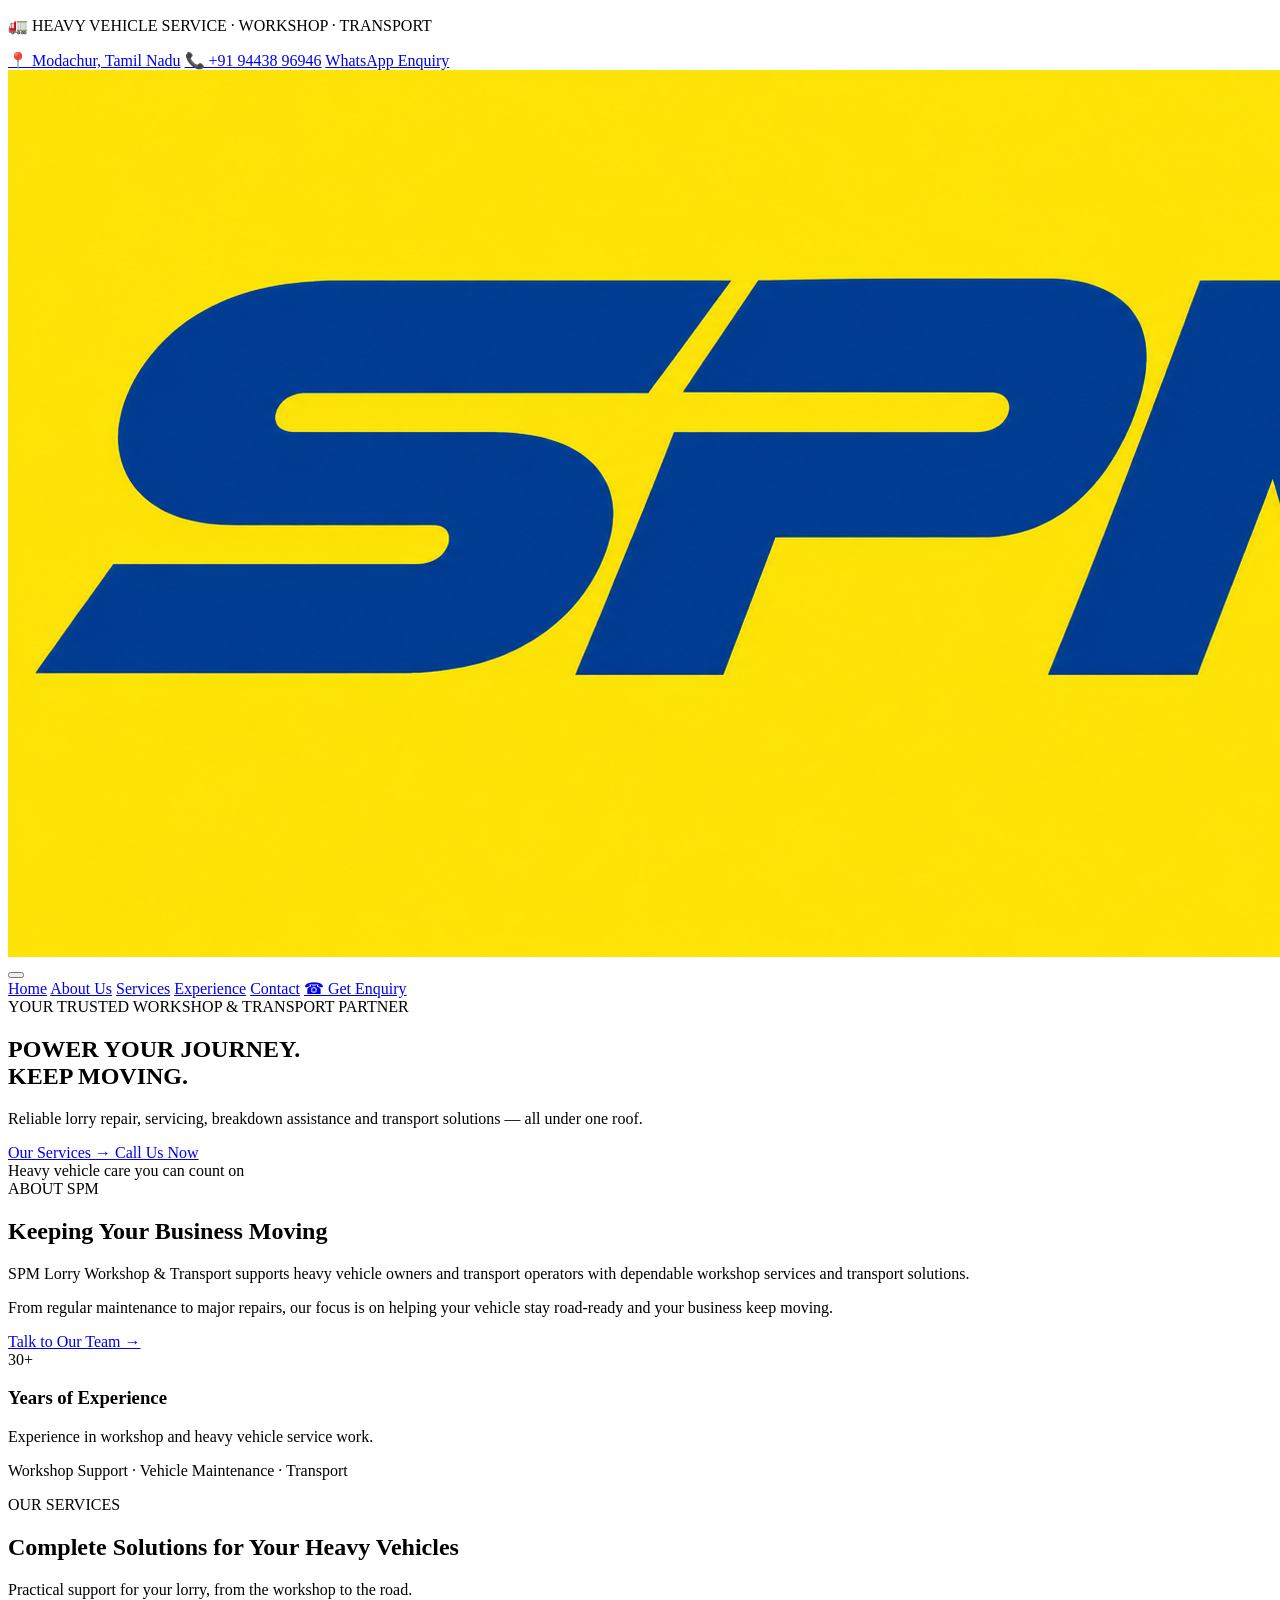
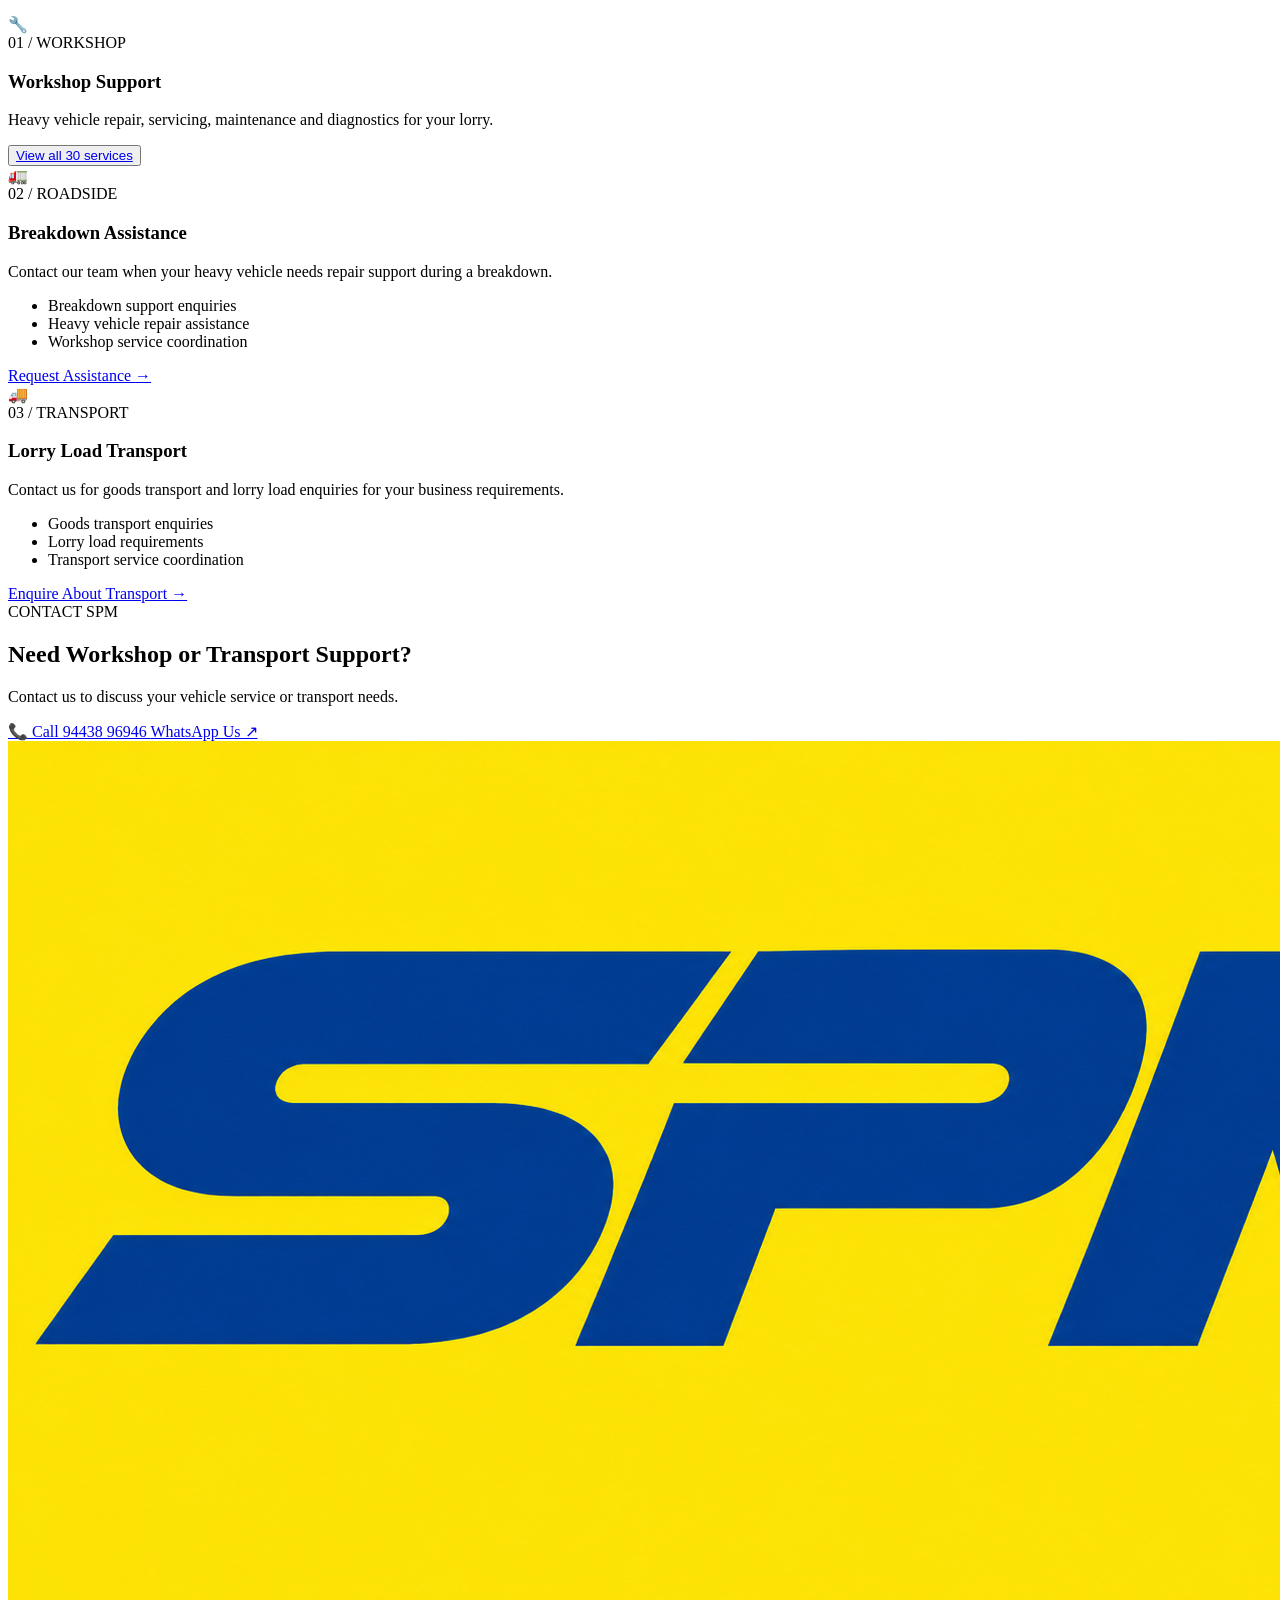
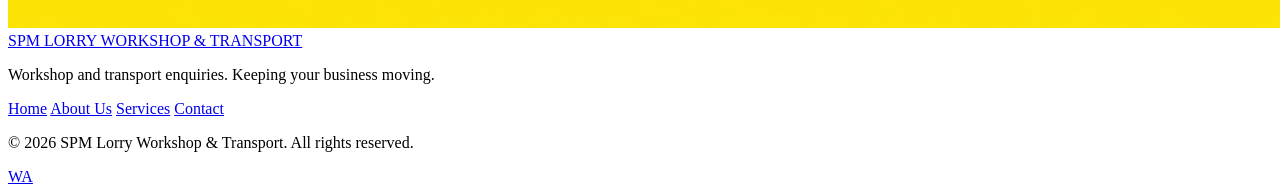
==== index.html @ 754ce280 "Update all HTML heading sections" ====
<!DOCTYPE html>
<html lang="en">
<head>
  <meta charset="UTF-8">
  <meta name="viewport" content="width=device-width, initial-scale=1.0">

  <title>SPM Lorry Workshop & Transport | Modachur</title>

  <meta name="description"
        content="SPM Lorry Workshop & Transport provides heavy vehicle repair, lorry servicing, breakdown assistance and goods transport in Modachur, Tamil Nadu.">

  <meta name="theme-color" content="#082b59">

  <!-- Website tab icon -->
  <link rel="icon" href="favicon.ico" type="image/x-icon">
  <link rel="icon" href="spm-favicon.png" type="image/png">

  <!-- Google Fonts -->
  <link rel="preconnect" href="https://fonts.googleapis.com">
  <link rel="preconnect" href="https://fonts.gstatic.com" crossorigin>
  <link href="https://fonts.googleapis.com/css2?family=DM+Sans:wght@400;500;600;700;800&display=swap"
        rel="stylesheet">

  <!-- CSS -->
  <link rel="stylesheet" href="s.css">
</head>

<body>

  <!-- TOP BAR -->
  <div class="topbar">
    <div class="container topbar-content">
      <p>🚛 HEAVY VEHICLE SERVICE · WORKSHOP · TRANSPORT</p>

      <div class="topbar-contact">
        <a href="https://www.google.com/maps/place/S.P.M+Lorry+Workshop/@11.4162478,77.431766,740m/data=!3m2!1e3!4b1!4m6!3m5!1s0x3ba917005aa856c9:0xae82d59c494c761!8m2!3d11.4162426!4d77.4343409!16s%2Fg%2F11wy0bgy2m?entry=ttu&g_ep=EgoyMDI2MTAyMC4wIKXMDSoASAFQAw%3D%3D" target="_blank" rel="noopener noreferrer">📍 Modachur, Tamil Nadu</a>
        <a href="tel:+919443896946">📞 +91 94438 96946</a>
        <a href="https://wa.me/919443896946" target="_blank"
           rel="noopener noreferrer">WhatsApp Enquiry</a>
      </div>
    </div>
  </div>

  <!-- HEADER -->
  <header class="header">
    <div class="container navbar">

      <a href="#home" class="brand" aria-label="SPM home">
        <img src="logo.png" alt="SPM Lorry Workshop and Transport logo">
      </a>

      <button class="menu-toggle"
              id="menuToggle"
              aria-label="Open navigation menu"
              aria-expanded="false"
              aria-controls="navMenu">
        <span></span>
        <span></span>
        <span></span>
      </button>

      <nav class="nav-menu" id="navMenu">
        <a class="nav-link active" href="#home">Home</a>
        <a class="nav-link" href="#about">About Us</a>
        <a class="nav-link" href="#services">Services</a>
        <a class="nav-link" href="#experience">Experience</a>
        <a class="nav-link" href="#contact">Contact</a>
        <a class="nav-cta"
           href="https://wa.me/919443896946?text=Hello%20SPM%2C%20I%20need%20an%20enquiry."
           target="_blank" rel="noopener noreferrer">
          ☎ Get Enquiry
        </a>
      </nav>

    </div>
  </header>

  <main>

    <!-- HERO -->
    <section class="hero" id="home">
      <div class="hero-overlay"></div>

      <div class="container hero-content">
        <div class="eyebrow">
          <span class="eyebrow-line"></span>
          YOUR TRUSTED WORKSHOP & TRANSPORT PARTNER
        </div>

        <h1>
          POWER YOUR JOURNEY.<br>
          <span>KEEP MOVING.</span>
        </h1>

        <p>
          Reliable lorry repair, servicing, breakdown assistance
          and transport solutions — all under one roof.
        </p>

        <div class="hero-buttons">
          <a href="#services" class="btn btn-yellow">
            Our Services <span>→</span>
          </a>

          <a href="tel:+919443896946" class="btn btn-outline">
            Call Us Now
          </a>
        </div>

        <div class="hero-note">
          <span class="note-dot"></span>
          Heavy vehicle care you can count on
        </div>
      </div>
    </section>

    <!-- ABOUT -->
    <section class="section about-section" id="about">
      <div class="container about-grid">

        <div class="about-content">
          <div class="section-label">
            <span class="eyebrow-line"></span>
            ABOUT SPM
          </div>

          <h2>Keeping Your Business Moving</h2>

          <p>
            SPM Lorry Workshop & Transport supports heavy vehicle
            owners and transport operators with dependable workshop
            services and transport solutions.
          </p>

          <p>
            From regular maintenance to major repairs, our focus is
            on helping your vehicle stay road-ready and your business
            keep moving.
          </p>

          <a href="#contact" class="text-link">
            Talk to Our Team →
          </a>
        </div>

        <div class="about-highlight" id="experience">
          <div class="highlight-number">30<span>+</span></div>
          <h3>Years of Experience</h3>
          <p>
            Experience in workshop and heavy vehicle service work.
          </p>
          <div class="highlight-line"></div>
          <p class="highlight-small">
            Workshop Support · Vehicle Maintenance · Transport
          </p>
        </div>

      </div>
    </section>

    <!-- SERVICES -->
    <section class="section services-section" id="services">
      <div class="container">

        <div class="section-heading">
          <div class="section-label">
            <span class="eyebrow-line"></span>
            OUR SERVICES
          </div>

          <h2>Complete Solutions for Your Heavy Vehicles</h2>

          <p>
            Practical support for your lorry, from the workshop
            to the road.
          </p>
        </div>

        <div class="services-grid">

          <!-- SERVICE 1 -->
          <article class="service-card workshop-card">
            <div class="service-icon">🔧</div>

            <div class="service-body">
              <span class="service-number">01 / WORKSHOP</span>
              <h3>Workshop Support</h3>

              <p>
                Heavy vehicle repair, servicing, maintenance
                and diagnostics for your lorry.
              </p>
              <button class="service-btn workshop-trigger">
                <a href="service.html">View all 30 services</a>
              </button>
            </div>
          </article>

          <!-- SERVICE 2 -->
          <article class="service-card breakdown-card">
            <div class="service-icon yellow-icon">🚛</div>

            <div class="service-body">
              <span class="service-number">02 / ROADSIDE</span>
              <h3>Breakdown Assistance</h3>

              <p>
                Contact our team when your heavy vehicle needs
                repair support during a breakdown.
              </p>

              <ul class="simple-list">
                <li>Breakdown support enquiries</li>
                <li>Heavy vehicle repair assistance</li>
                <li>Workshop service coordination</li>
              </ul>

              <a class="service-btn"
                 href="https://wa.me/919443896946?text=Hello%20SPM%2C%20I%20need%20breakdown%20assistance."
                 target="_blank" rel="noopener noreferrer">
                Request Assistance <span>→</span>
              </a>
            </div>
          </article>

          <!-- SERVICE 3 -->
          <article class="service-card transport-card">
            <div class="service-icon">🚚</div>

            <div class="service-body">
              <span class="service-number">03 / TRANSPORT</span>
              <h3>Lorry Load Transport</h3>

              <p>
                Contact us for goods transport and lorry load
                enquiries for your business requirements.
              </p>

              <ul class="simple-list">
                <li>Goods transport enquiries</li>
                <li>Lorry load requirements</li>
                <li>Transport service coordination</li>
              </ul>

              <a class="service-btn"
                 href="https://wa.me/919443896946?text=Hello%20SPM%2C%20I%20need%20a%20transport%20enquiry."
                 target="_blank" rel="noopener noreferrer">
                Enquire About Transport <span>→</span>
              </a>
            </div>
          </article>

        </div>
      </div>
    </section>

    <!-- CONTACT CTA -->
    <section class="contact-section" id="contact">
      <div class="container contact-content">
        <div>
          <div class="section-label light-label">
            <span class="eyebrow-line"></span>
            CONTACT SPM
          </div>

          <h2>Need Workshop or Transport Support?</h2>

          <p>
            Contact us to discuss your vehicle service or transport needs.
          </p>
        </div>

        <div class="contact-buttons">
          <a href="tel:+919443896946" class="btn btn-yellow">
            📞 Call 94438 96946
          </a>
          <a href="https://wa.me/919443896946?text=Hello%20SPM%2C%20I%20would%20like%20to%20make%20an%20enquiry."
             target="_blank" rel="noopener noreferrer"
             class="btn btn-white">
            WhatsApp Us ↗
          </a>
        </div>
      </div>
    </section>

  </main>

  <!-- FOOTER -->
  <footer class="footer">
    <div class="container footer-content">

      <a href="#home" class="footer-brand">
        <img src="logo.png" alt="SPM logo">
        <span>SPM LORRY WORKSHOP & TRANSPORT</span>
      </a>

      <p>
        Workshop and transport enquiries. Keeping your business moving.
      </p>

      <div class="footer-links">
        <a href="#home">Home</a>
        <a href="#about">About Us</a>
        <a href="#services">Services</a>
        <a href="#contact">Contact</a>
      </div>

      <p class="copyright">
        © <span id="currentYear"></span>
        SPM Lorry Workshop & Transport. All rights reserved.
      </p>

    </div>
  </footer>

  <!-- FLOATING WHATSAPP -->
  <a class="whatsapp-float"
     href="https://wa.me/919443896946?text=Hello%20SPM%2C%20I%20have%20an%20enquiry."
     target="_blank"
     rel="noopener noreferrer"
     aria-label="Contact SPM on WhatsApp">
    WA
  </a>

  <!-- JAVASCRIPT -->
  <script>
    const menuToggle = document.getElementById("menuToggle");
    const navMenu = document.getElementById("navMenu");

    menuToggle.addEventListener("click", function () {
      const isOpen = navMenu.classList.toggle("show");

      menuToggle.setAttribute("aria-expanded", isOpen);
      menuToggle.setAttribute(
        "aria-label",
        isOpen ? "Close navigation menu" : "Open navigation menu"
      );
    });

    document.querySelectorAll(".nav-link, .nav-cta").forEach(function (link) {
      link.addEventListener("click", function () {
        navMenu.classList.remove("show");
        menuToggle.setAttribute("aria-expanded", "false");
      });
    });

    const workshopButton = document.querySelector(".workshop-trigger");
    const workshopList = document.querySelector(".workshop-card .service-list");

    workshopButton.addEventListener("click", function () {
      const isExpanded = workshopList.classList.toggle("show-list");

      workshopButton.setAttribute("aria-expanded", isExpanded);
      workshopButton.innerHTML = isExpanded
        ? 'Hide workshop services <span>↑</span>'
        : 'View all 30 services <span>↓</span>';
    });

    document.getElementById("currentYear").textContent =
      new Date().getFullYear();
  </script>

</body>
</html>
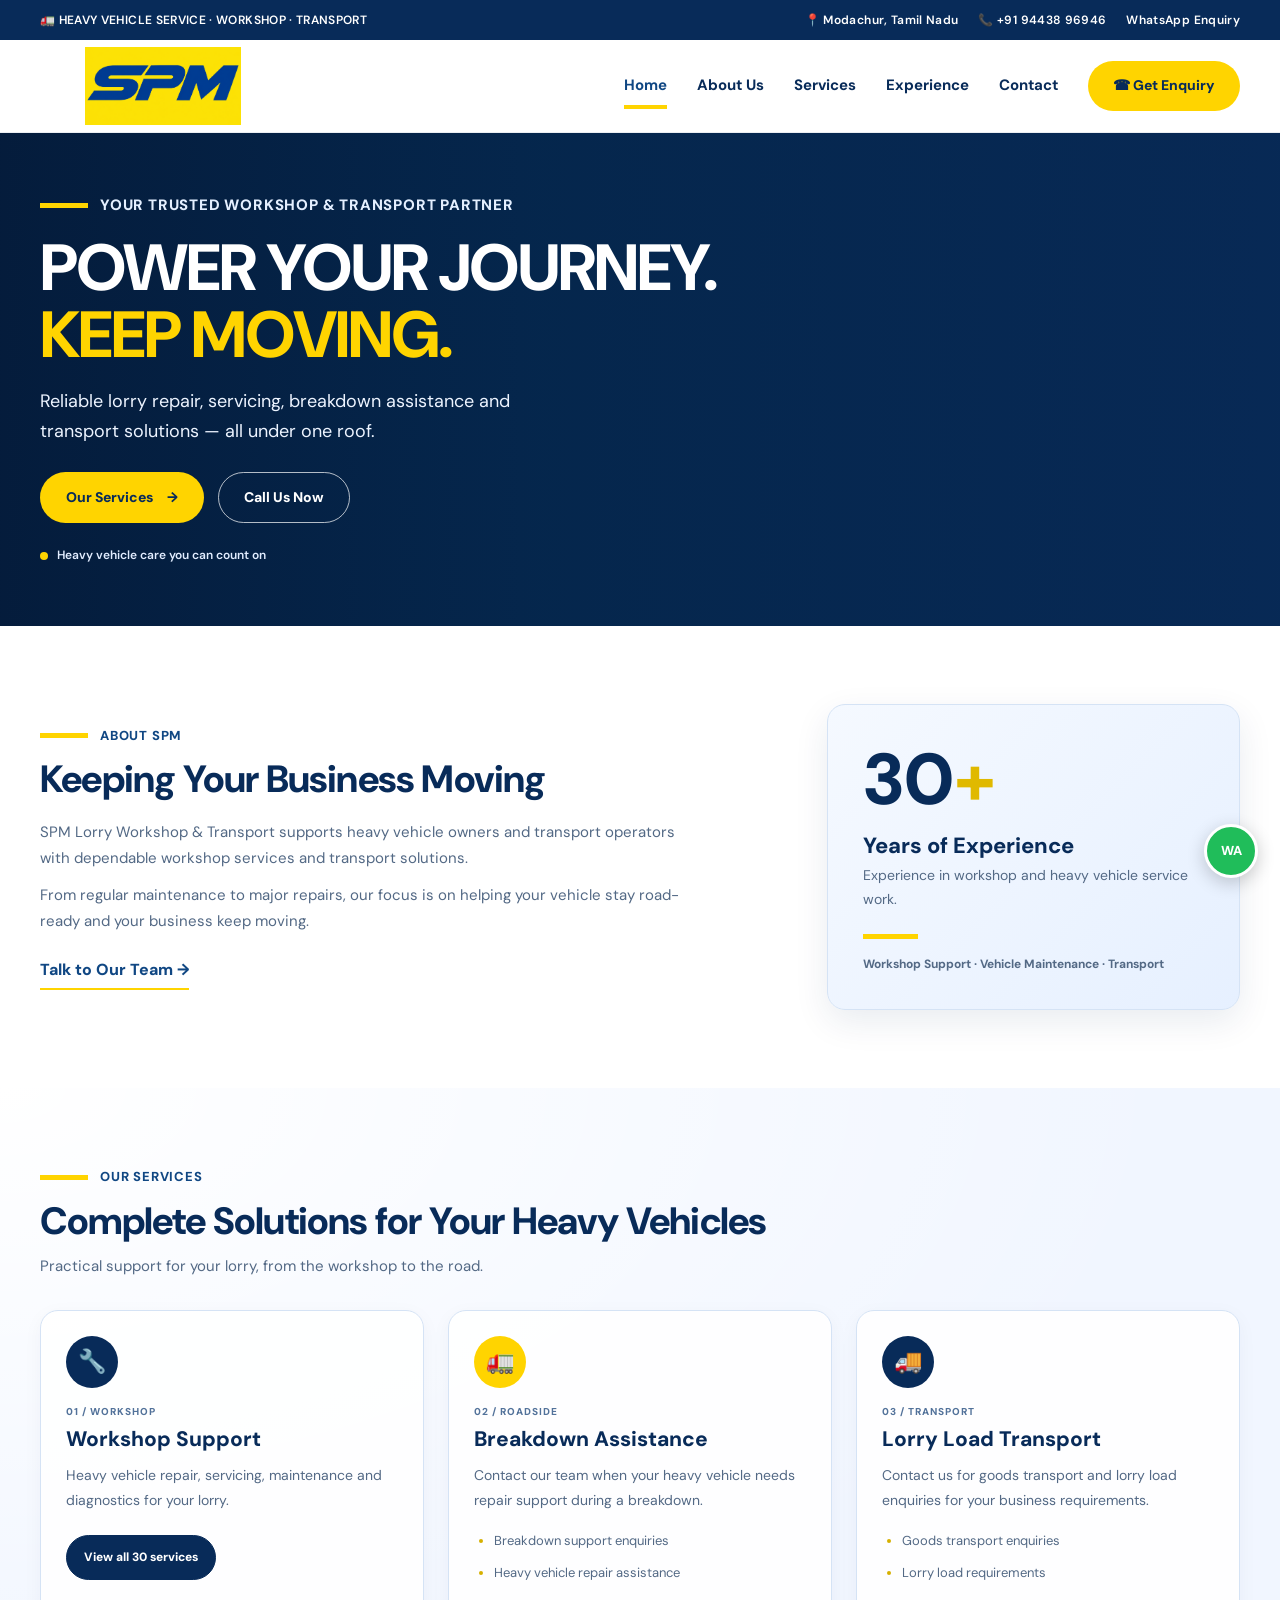
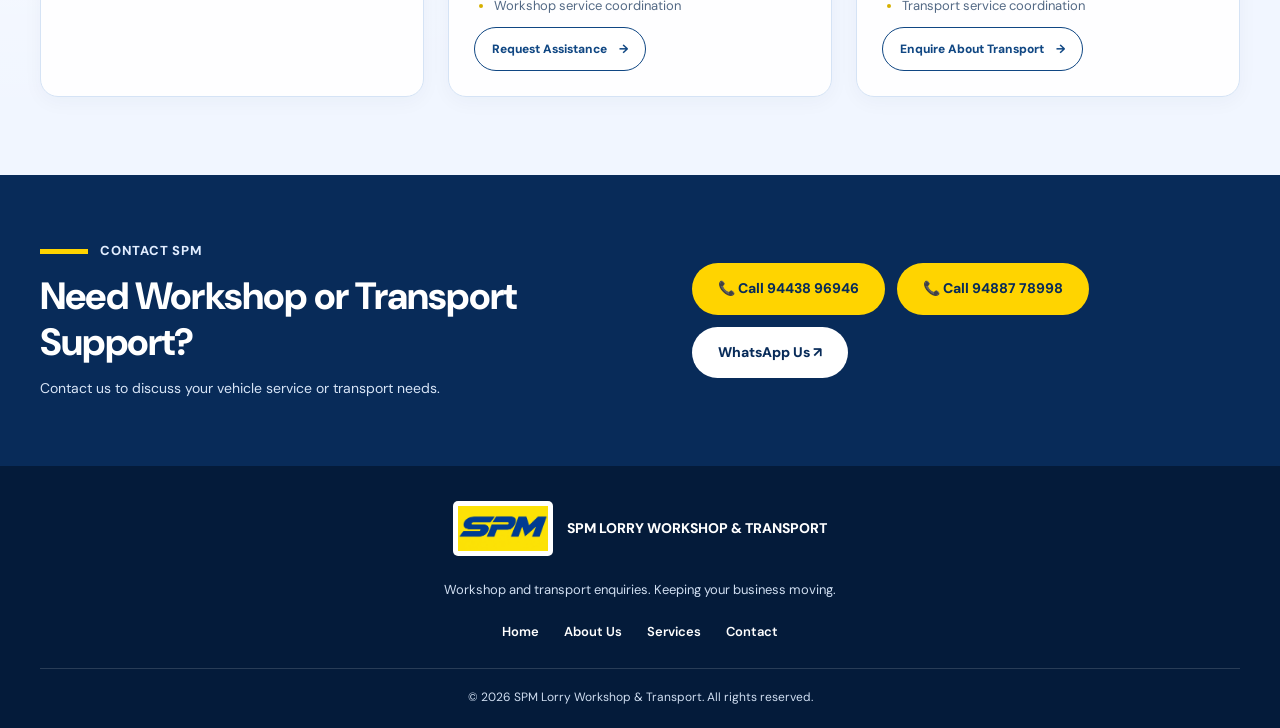
==== commit 0d00b3ae: "Update SPM Lorry Workshop website" ====
--- a/index.html
+++ b/index.html
@@ -23,7 +23,7 @@
         rel="stylesheet">
 
   <!-- CSS -->
-  <link rel="stylesheet" href="s.css">
+  <link rel="stylesheet" href="style.css">
 </head>
 
 <body>
@@ -47,7 +47,7 @@
     <div class="container navbar">
 
       <a href="#home" class="brand" aria-label="SPM home">
-        <img src="logo.png" alt="SPM Lorry Workshop and Transport logo">
+        <img src="images/logo.png" alt="SPM Lorry Workshop and Transport logo">
       </a>
 
       <button class="menu-toggle"
@@ -275,6 +275,9 @@
           <a href="tel:+919443896946" class="btn btn-yellow">
             📞 Call 94438 96946
           </a>
+          <a href="tel:+919488778998" class="btn btn-yellow">
+            📞 Call 94887 78998
+          </a>
           <a href="https://wa.me/919443896946?text=Hello%20SPM%2C%20I%20would%20like%20to%20make%20an%20enquiry."
              target="_blank" rel="noopener noreferrer"
              class="btn btn-white">
@@ -291,7 +294,7 @@
     <div class="container footer-content">
 
       <a href="#home" class="footer-brand">
-        <img src="logo.png" alt="SPM logo">
+        <img src="images/logo.png" alt="SPM logo">
         <span>SPM LORRY WORKSHOP & TRANSPORT</span>
       </a>
 
--- a/style.css
+++ b/style.css
@@ -0,0 +1,1031 @@
+
+/* =========================================
+   SPM LORRY WORKSHOP & TRANSPORT
+   Blue + Yellow Responsive Theme
+========================================= */
+
+:root {
+  --navy: #082b59;
+  --navy-dark: #041b3a;
+  --blue: #104783;
+  --yellow: #ffd400;
+  --white: #ffffff;
+  --cream: #f1f6ff;
+  --ink: #082b59;
+  --muted: #536985;
+  --line: #d5e3f5;
+  --shadow: 0 12px 35px rgba(8, 43, 89, 0.09);
+  --radius: 18px;
+}
+
+* {
+  margin: 0;
+  padding: 0;
+  box-sizing: border-box;
+}
+
+html {
+  scroll-behavior: smooth;
+  scroll-padding-top: 90px;
+}
+
+body {
+  font-family: "DM Sans", Arial, sans-serif;
+  color: var(--ink);
+  background: var(--white);
+  line-height: 1.7;
+  overflow-x: hidden;
+}
+
+a {
+  color: inherit;
+  text-decoration: none;
+}
+
+button {
+  font: inherit;
+}
+
+img {
+  display: block;
+  max-width: 100%;
+}
+
+.container {
+  width: min(1200px, calc(100% - 48px));
+  margin: 0 auto;
+}
+
+section {
+  scroll-margin-top: 85px;
+}
+ 
+/* =========================================
+   TOP BAR
+========================================= */
+
+.topbar {
+  background: var(--navy);
+  color: var(--white);
+  font-size: 12px;
+  font-weight: 600;
+  letter-spacing: 0.35px;
+}
+
+.topbar-content,
+.topbar-contact {
+  display: flex;
+  align-items: center;
+  justify-content: space-between;
+  gap: 22px;
+}
+
+.topbar-content {
+  min-height: 40px;
+}
+
+.topbar-contact {
+  gap: 20px;
+}
+
+.topbar-contact a {
+  transition: color 0.25s ease;
+}
+
+.topbar-contact a:hover {
+  color: var(--yellow);
+}
+
+/* =========================================
+   HEADER / NAVIGATION
+========================================= */
+
+.header {
+  position: sticky;
+  top: 0;
+  z-index: 1000;
+  background: rgba(255, 255, 255, 0.96);
+  backdrop-filter: blur(16px);
+  border-bottom: 1px solid rgba(8, 43, 89, 0.08);
+}
+
+.navbar {
+  min-height: 92px;
+  display: flex;
+  align-items: center;
+  justify-content: space-between;
+  gap: 35px;
+}
+
+.brand {
+  display: flex;
+  align-items: center;
+  flex-shrink: 0;
+}
+
+.brand img {
+  width: 245px;
+  max-height: 78px;
+  object-fit: contain;
+}
+
+.nav-menu {
+  display: flex;
+  align-items: center;
+  gap: 30px;
+}
+
+.nav-link {
+  position: relative;
+  padding: 12px 0;
+  font-size: 15px;
+  font-weight: 700;
+  transition: color 0.25s ease;
+}
+
+.nav-link::after {
+  content: "";
+  position: absolute;
+  bottom: 2px;
+  left: 0;
+  width: 0;
+  height: 4px;
+  background: var(--yellow);
+  transition: width 0.25s ease;
+}
+
+.nav-link:hover,
+.nav-link.active {
+  color: var(--blue);
+}
+
+.nav-link:hover::after,
+.nav-link.active::after {
+  width: 100%;
+}
+
+.nav-cta {
+  display: inline-flex;
+  align-items: center;
+  justify-content: center;
+  gap: 8px;
+  padding: 13px 25px;
+  border-radius: 50px;
+  background: var(--yellow);
+  color: var(--navy);
+  font-size: 14px;
+  font-weight: 800;
+  white-space: nowrap;
+  transition: transform 0.25s ease, box-shadow 0.25s ease;
+}
+
+.nav-cta:hover {
+  transform: translateY(-2px);
+  box-shadow: 0 8px 20px rgba(255, 212, 0, 0.28);
+}
+
+.menu-toggle {
+  display: none;
+  width: 44px;
+  height: 44px;
+  border: 1px solid var(--line);
+  border-radius: 10px;
+  background: var(--white);
+  cursor: pointer;
+  padding: 10px;
+}
+
+.menu-toggle span {
+  display: block;
+  height: 3px;
+  width: 100%;
+  margin: 4px 0;
+  border-radius: 4px;
+  background: var(--navy);
+}
+
+/* =========================================
+   HERO SECTION
+========================================= */
+
+.hero {
+  min-height: 440px;
+  position: relative;
+  display: flex;
+  align-items: center;
+  color: var(--white);
+
+  /* Replace this image with your own truck photo */
+  background-image: url("images/hero-truck.jpg");
+  background-size: cover;
+  background-position: center 55%;
+  background-color: var(--navy);
+}
+
+.hero-overlay {
+  position: absolute;
+  inset: 0;
+  background:
+    linear-gradient(
+      90deg,
+      rgba(4, 27, 58, 0.94) 0%,
+      rgba(4, 37, 73, 0.78) 42%,
+      rgba(4, 27, 58, 0.12) 100%
+    );
+}
+
+.hero-content {
+  position: relative;
+  z-index: 1;
+  padding-top: 60px;
+  padding-bottom: 60px;
+}
+
+.eyebrow,
+.section-label {
+  display: flex;
+  align-items: center;
+  gap: 12px;
+  color: var(--blue);
+  font-size: 13px;
+  font-weight: 800;
+  letter-spacing: 0.8px;
+}
+
+.hero .eyebrow {
+  color: #e4efff;
+  font-size: 15px;
+  margin-bottom: 15px;
+}
+
+.eyebrow-line {
+  display: inline-block;
+  flex-shrink: 0;
+  width: 48px;
+  height: 5px;
+  background: var(--yellow);
+}
+
+.hero h1 {
+  max-width: 790px;
+  font-size: clamp(38px, 5.1vw, 66px);
+  font-weight: 800;
+  line-height: 1.04;
+  letter-spacing: -2px;
+}
+
+.hero h1 span {
+  color: var(--yellow);
+}
+
+.hero-content > p {
+  max-width: 550px;
+  margin-top: 18px;
+  color: #edf4ff;
+  font-size: 18px;
+  line-height: 1.65;
+}
+
+.hero-buttons {
+  display: flex;
+  flex-wrap: wrap;
+  gap: 14px;
+  margin-top: 25px;
+}
+
+.btn {
+  display: inline-flex;
+  align-items: center;
+  justify-content: center;
+  gap: 14px;
+  min-height: 50px;
+  padding: 13px 25px;
+  border-radius: 50px;
+  border: 1px solid transparent;
+  font-size: 14px;
+  font-weight: 800;
+  transition: transform 0.25s ease, background 0.25s ease;
+}
+
+.btn:hover {
+  transform: translateY(-3px);
+}
+
+.btn-yellow {
+  background: var(--yellow);
+  color: var(--navy);
+}
+
+.btn-yellow:hover {
+  background: #ffe34d;
+}
+
+.btn-outline {
+  color: var(--white);
+  border-color: rgba(255, 255, 255, 0.7);
+}
+
+.btn-outline:hover {
+  background: rgba(255, 255, 255, 0.12);
+}
+
+.hero-note {
+  display: flex;
+  align-items: center;
+  gap: 9px;
+  margin-top: 22px;
+  color: #e2edff;
+  font-size: 12px;
+  font-weight: 600;
+}
+
+.note-dot {
+  width: 8px;
+  height: 8px;
+  background: var(--yellow);
+  border-radius: 50%;
+}
+
+/* =========================================
+   SHARED SECTION STYLES
+========================================= */
+
+.section {
+  padding: 78px 0;
+}
+
+.section-heading {
+  margin-bottom: 30px;
+}
+
+.section-label {
+  margin-bottom: 10px;
+}
+
+.section-heading h2,
+.about-content h2,
+.contact-content h2 {
+  font-size: clamp(28px, 3.2vw, 38px);
+  font-weight: 800;
+  line-height: 1.2;
+  letter-spacing: -0.8px;
+}
+
+.section-heading > p {
+  margin-top: 10px;
+  color: var(--muted);
+  font-size: 15px;
+}
+
+/* =========================================
+   ABOUT SECTION
+========================================= */
+
+.about-section {
+  background: var(--white);
+}
+
+.about-grid {
+  display: grid;
+  grid-template-columns: 1.4fr 0.8fr;
+  align-items: center;
+  gap: 65px;
+}
+
+.about-content h2 {
+  margin-bottom: 18px;
+}
+
+.about-content > p {
+  margin-top: 12px;
+  max-width: 650px;
+  color: var(--muted);
+  font-size: 15px;
+}
+
+.text-link {
+  display: inline-flex;
+  margin-top: 22px;
+  color: var(--blue);
+  font-weight: 800;
+  border-bottom: 2px solid var(--yellow);
+  padding-bottom: 4px;
+}
+
+.about-highlight {
+  padding: 35px;
+  border: 1px solid var(--line);
+  border-radius: var(--radius);
+  background: linear-gradient(135deg, #f5f9ff, #e6f0ff);
+  box-shadow: var(--shadow);
+}
+
+.highlight-number {
+  color: var(--navy);
+  font-size: 72px;
+  font-weight: 800;
+  line-height: 1.1;
+}
+
+.highlight-number span {
+  color: #e0b900;
+}
+
+.about-highlight h3 {
+  margin-top: 8px;
+  font-size: 22px;
+  font-weight: 800;
+}
+
+.about-highlight p {
+  color: var(--muted);
+  font-size: 14px;
+}
+
+.highlight-line {
+  width: 55px;
+  height: 5px;
+  margin: 22px 0 15px;
+  background: var(--yellow);
+}
+
+.about-highlight .highlight-small {
+  font-size: 12px;
+  font-weight: 700;
+}
+
+/* =========================================
+   SERVICES SECTION
+========================================= */
+
+.services-section {
+  background:
+    radial-gradient(ellipse at top left, #ffffff 0%, transparent 65%),
+    var(--cream);
+}
+
+.section-heading h2 {
+  color: var(--navy);
+}
+
+.services-grid {
+  display: grid;
+  grid-template-columns: repeat(3, minmax(0, 1fr));
+  gap: 24px;
+  align-items: stretch;
+}
+
+.service-card {
+  min-width: 0;
+  display: flex;
+  flex-direction: column;
+  gap: 15px;
+  padding: 25px;
+  border: 1px solid var(--line);
+  border-radius: var(--radius);
+  background: rgba(255, 255, 255, 0.92);
+  box-shadow: 0 5px 20px rgba(8, 43, 89, 0.04);
+  transition: transform 0.25s ease, box-shadow 0.25s ease;
+}
+
+.service-card:hover {
+  transform: translateY(-5px);
+  box-shadow: var(--shadow);
+}
+
+.service-icon {
+  width: 52px;
+  height: 52px;
+  display: grid;
+  place-items: center;
+  flex-shrink: 0;
+  border-radius: 50%;
+  background: var(--navy);
+  color: var(--white);
+  font-size: 23px;
+}
+
+.yellow-icon {
+  background: var(--yellow);
+}
+
+.service-number {
+  display: block;
+  margin-bottom: 5px;
+  color: #52729a;
+  font-size: 10px;
+  font-weight: 800;
+  letter-spacing: 1px;
+}
+
+.service-body h3 {
+  color: var(--navy);
+  font-size: 21px;
+  font-weight: 800;
+  line-height: 1.35;
+}
+
+.service-body > p {
+  margin-top: 10px;
+  color: var(--muted);
+  font-size: 14px;
+  line-height: 1.8;
+}
+
+.service-list,
+.simple-list {
+  padding-left: 20px;
+  color: var(--muted);
+  font-size: 13px;
+}
+
+.service-list {
+  display: none;
+  margin-top: 10px;
+}
+
+.service-list.show-list {
+  display: block;
+}
+
+.service-list li,
+.simple-list li {
+  padding: 5px 0;
+}
+
+.service-list li::marker,
+.simple-list li::marker {
+  color: #d6b000;
+}
+
+.simple-list {
+  margin-top: 12px;
+  margin-bottom: 5px;
+}
+
+.service-btn {
+  display: inline-flex;
+  align-items: center;
+  justify-content: space-between;
+  gap: 12px;
+  align-self: flex-start;
+  max-width: 100%;
+  margin-top: auto;
+  padding: 11px 17px;
+  border: 1px solid var(--blue);
+  border-radius: 40px;
+  background: var(--white);
+  color: var(--blue);
+  font-size: 12px;
+  font-weight: 800;
+  cursor: pointer;
+  transition: background 0.25s ease, color 0.25s ease;
+}
+
+.service-body {
+  display: flex;
+  flex: 1;
+  flex-direction: column;
+  align-items: flex-start;
+}
+
+.service-btn:hover {
+  background: var(--navy);
+  color: var(--white);
+}
+
+.workshop-trigger {
+  margin-top: 22px;
+  background: var(--navy);
+  color: var(--white);
+  border-color: var(--navy);
+}
+
+.workshop-trigger:hover {
+  background: var(--blue);
+  color: var(--white);
+}
+
+/* =========================================
+   CONTACT CTA
+========================================= */
+
+.contact-section {
+  padding: 65px 0;
+  background: var(--navy);
+  color: var(--white);
+}
+
+.contact-content {
+  display: flex;
+  align-items: center;
+  justify-content: space-between;
+  gap: 35px;
+}
+
+.light-label {
+  color: #e1edff;
+}
+
+.contact-content h2 {
+  max-width: 650px;
+  margin-top: 12px;
+}
+
+.contact-content > div:first-child > p {
+  margin-top: 12px;
+  color: #d8e5f7;
+  font-size: 14px;
+}
+
+.contact-buttons {
+  display: flex;
+  flex-wrap: wrap;
+  gap: 12px;
+}
+
+.btn-white {
+  background: var(--white);
+  color: var(--navy);
+}
+
+/* =========================================
+   FOOTER
+========================================= */
+
+.footer {
+  padding: 35px 0 20px;
+  background: var(--navy-dark);
+  color: var(--white);
+}
+
+.footer-content {
+  text-align: center;
+}
+
+.footer-brand {
+  display: inline-flex;
+  align-items: center;
+  justify-content: center;
+  gap: 14px;
+  font-size: 14px;
+  font-weight: 800;
+}
+
+.footer-brand img {
+  width: 100px;
+  padding: 5px;
+  border-radius: 5px;
+  background: var(--white);
+}
+
+.footer-content > p {
+  margin-top: 15px;
+  color: #d0def1;
+  font-size: 13px;
+}
+
+.footer-links {
+  display: flex;
+  justify-content: center;
+  flex-wrap: wrap;
+  gap: 25px;
+  margin-top: 20px;
+  font-size: 13px;
+  font-weight: 600;
+}
+
+.footer-links a:hover {
+  color: var(--yellow);
+}
+
+.footer-content .copyright {
+  margin-top: 25px;
+  padding-top: 18px;
+  border-top: 1px solid rgba(255, 255, 255, 0.15);
+  font-size: 12px;
+}
+
+/* =========================================
+   FLOATING WHATSAPP
+========================================= */
+
+.whatsapp-float {
+  position: fixed;
+  right: 22px;
+  bottom: 22px;
+  z-index: 900;
+  width: 54px;
+  height: 54px;
+  display: grid;
+  place-items: center;
+  border: 3px solid var(--white);
+  border-radius: 50%;
+  background: #20bd5a;
+  color: var(--white);
+  font-size: 13px;
+  font-weight: 800;
+  box-shadow: 0 5px 18px rgba(0, 0, 0, 0.2);
+  transition: transform 0.25s ease;
+}
+
+.whatsapp-float:hover {
+  transform: scale(1.08);
+}
+
+/* =========================================
+   TABLET
+========================================= */
+
+@media (max-width: 1000px) {
+  .topbar-content {
+    justify-content: center;
+  }
+
+  .topbar-contact {
+    display: none;
+  }
+
+  .navbar {
+    gap: 18px;
+  }
+
+  .brand img {
+    width: 190px;
+  }
+
+  .nav-menu {
+    gap: 17px;
+  }
+
+  .nav-link {
+    font-size: 13px;
+  }
+
+  .nav-cta {
+    padding: 11px 16px;
+  }
+
+  .hero {
+    min-height: 420px;
+  }
+
+  .hero h1 {
+    font-size: clamp(38px, 6vw, 58px);
+  }
+
+  .services-grid {
+    grid-template-columns: repeat(2, minmax(0, 1fr));
+  }
+
+  .about-grid {
+    gap: 30px;
+  }
+
+  .contact-content {
+    align-items: flex-start;
+    flex-direction: column;
+  }
+}
+
+/* =========================================
+   MOBILE
+========================================= */
+
+@media (max-width: 700px) {
+  html {
+    scroll-padding-top: 75px;
+  }
+
+  .container {
+    width: calc(100% - 32px);
+  }
+
+  .topbar {
+    font-size: 10px;
+    text-align: center;
+  }
+
+  .topbar-content {
+    min-height: 34px;
+  }
+
+  .navbar {
+    min-height: 74px;
+    gap: 12px;
+  }
+
+  .brand img {
+    width: 165px;
+    max-height: 58px;
+  }
+
+  .menu-toggle {
+    display: block;
+    flex-shrink: 0;
+  }
+
+  .nav-menu {
+    position: absolute;
+    top: 100%;
+    left: 0;
+    right: 0;
+    display: none;
+    align-items: stretch;
+    flex-direction: column;
+    gap: 0;
+    padding: 12px 20px 20px;
+    background: var(--white);
+    border-top: 1px solid var(--line);
+    box-shadow: 0 15px 25px rgba(8, 43, 89, 0.12);
+  }
+
+  .nav-menu.show {
+    display: flex;
+  }
+
+  .nav-link {
+    padding: 13px 5px;
+    font-size: 15px;
+    border-bottom: 1px solid #edf2fa;
+  }
+
+  .nav-link::after {
+    display: none;
+  }
+
+  .nav-cta {
+    margin-top: 12px;
+    padding: 13px;
+  }
+
+  .hero {
+    min-height: 470px;
+    background-position: 64% center;
+  }
+
+  .hero-overlay {
+    background: linear-gradient(
+      90deg,
+      rgba(4, 27, 58, 0.94) 0%,
+      rgba(4, 27, 58, 0.80) 62%,
+      rgba(4, 27, 58, 0.42) 100%
+    );
+  }
+
+  .hero-content {
+    padding-top: 55px;
+    padding-bottom: 45px;
+  }
+
+  .hero .eyebrow {
+    align-items: flex-start;
+    font-size: 11px;
+    line-height: 1.7;
+  }
+
+  .eyebrow-line {
+    width: 30px;
+    height: 4px;
+    margin-top: 8px;
+  }
+
+  .hero h1 {
+    font-size: clamp(34px, 9vw, 48px);
+    letter-spacing: -1.5px;
+    line-height: 1.12;
+  }
+
+  .hero-content > p {
+    max-width: 420px;
+    font-size: 15px;
+  }
+
+  .hero-buttons {
+    gap: 10px;
+  }
+
+  .btn {
+    min-height: 46px;
+    padding: 11px 18px;
+    font-size: 12px;
+  }
+
+  .section {
+    padding: 55px 0;
+  }
+
+  .section-heading h2,
+  .about-content h2,
+  .contact-content h2 {
+    font-size: 28px;
+  }
+
+  .section-heading > p {
+    font-size: 14px;
+  }
+
+  .about-grid {
+    grid-template-columns: 1fr;
+    gap: 28px;
+  }
+
+  .about-highlight {
+    padding: 25px;
+  }
+
+  .highlight-number {
+    font-size: 58px;
+  }
+
+  .services-grid {
+    grid-template-columns: 1fr;
+    gap: 18px;
+  }
+
+  .service-card {
+    padding: 23px;
+  }
+
+  .service-body h3 {
+    font-size: 20px;
+  }
+
+  .service-body > p {
+    font-size: 14px;
+  }
+
+  .contact-section {
+    padding: 48px 0;
+  }
+
+  .contact-content {
+    gap: 25px;
+  }
+
+  .contact-buttons {
+    width: 100%;
+    flex-direction: column;
+  }
+
+  .contact-buttons .btn {
+    width: 100%;
+  }
+
+  .footer-brand {
+    flex-direction: column;
+    gap: 12px;
+  }
+
+  .footer-links {
+    gap: 15px;
+  }
+
+  .whatsapp-float {
+    right: 15px;
+    bottom: 15px;
+    width: 48px;
+    height: 48px;
+  }
+}
+
+/* =========================================
+   SMALL MOBILE
+========================================= */
+
+@media (max-width: 380px) {
+  .container {
+    width: calc(100% - 24px);
+  }
+
+  .brand img {
+    width: 140px;
+  }
+
+  .hero h1 {
+    font-size: 32px;
+  }
+
+  .hero-buttons .btn {
+    padding: 11px 14px;
+  }
+
+  .service-card {
+    padding: 18px;
+  }
+
+  .footer-links {
+    gap: 12px;
+  }
+}
+
+/* Accessibility: reduced motion */
+@media (prefers-reduced-motion: reduce) {
+  *,
+  *::before,
+  *::after {
+    scroll-behavior: auto !important;
+    transition-duration: 0.01ms !important;
+    animation-duration: 0.01ms !important;
+  }
+}
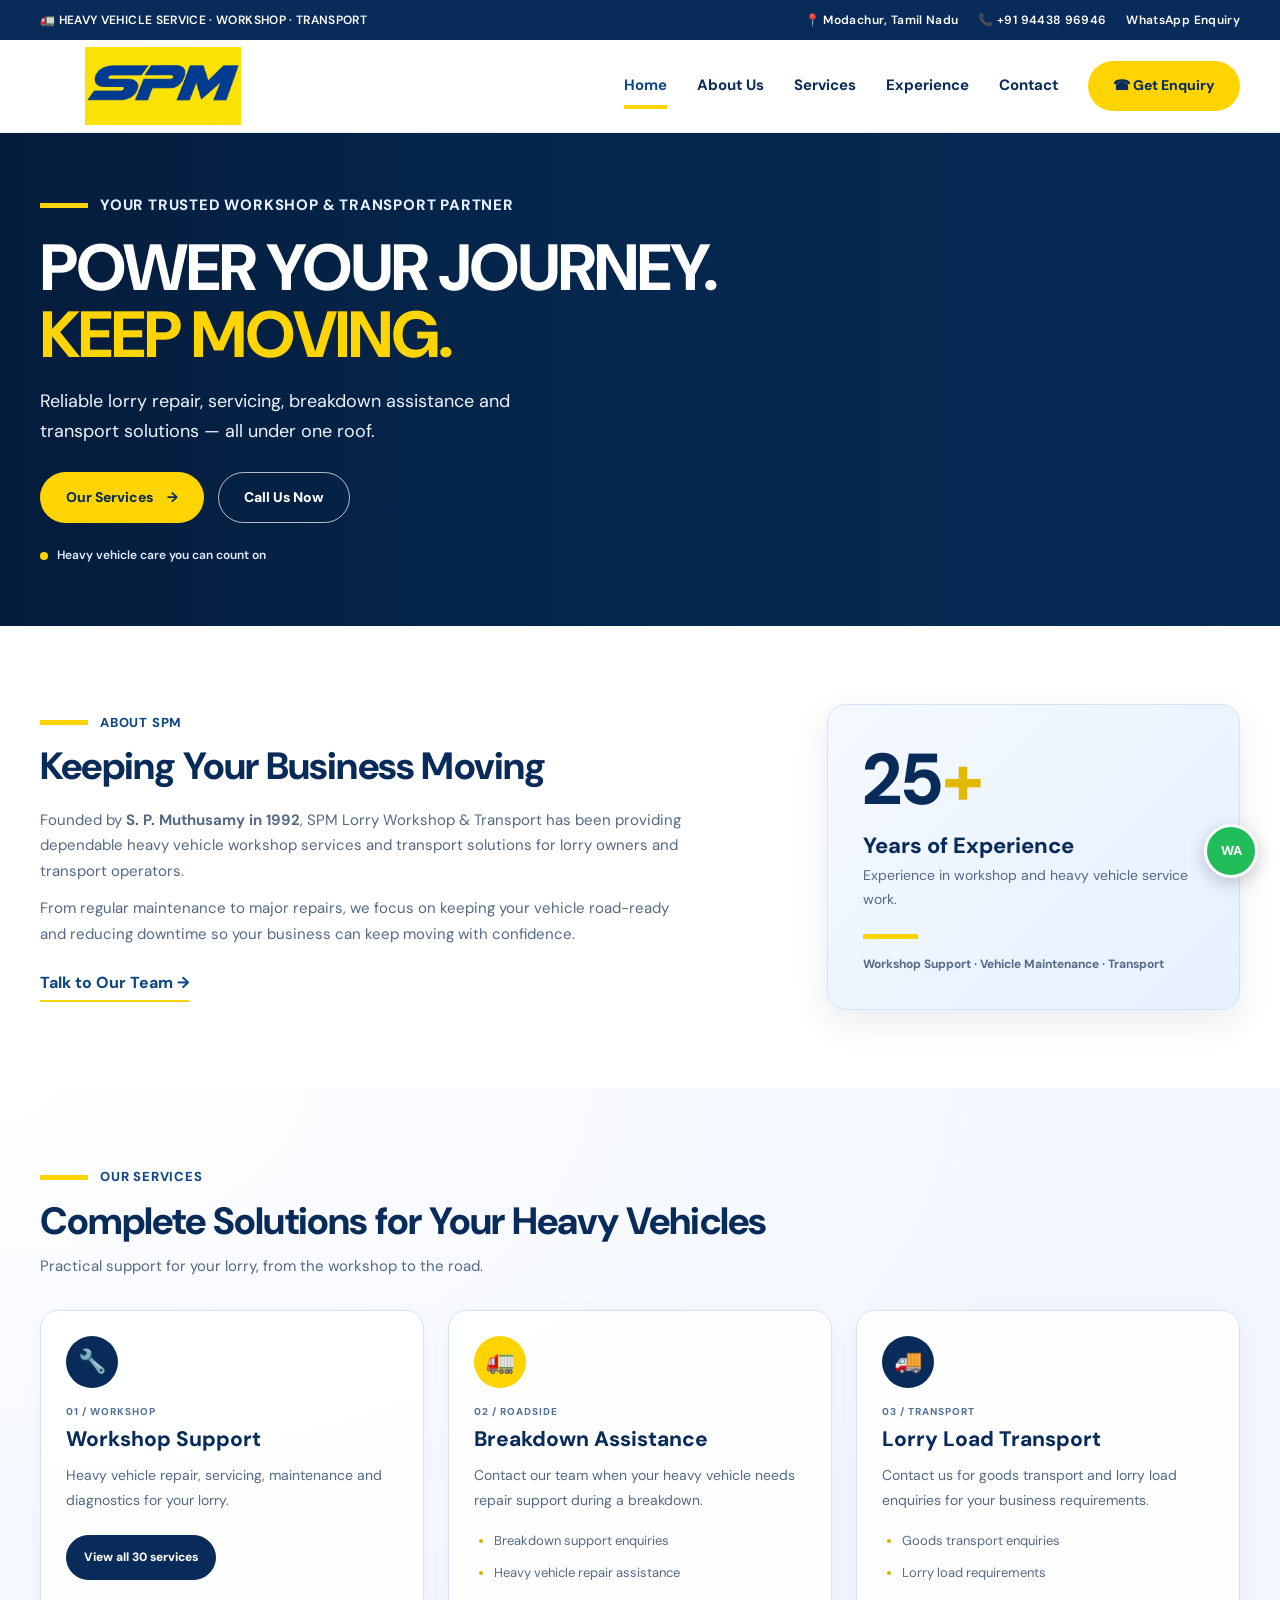
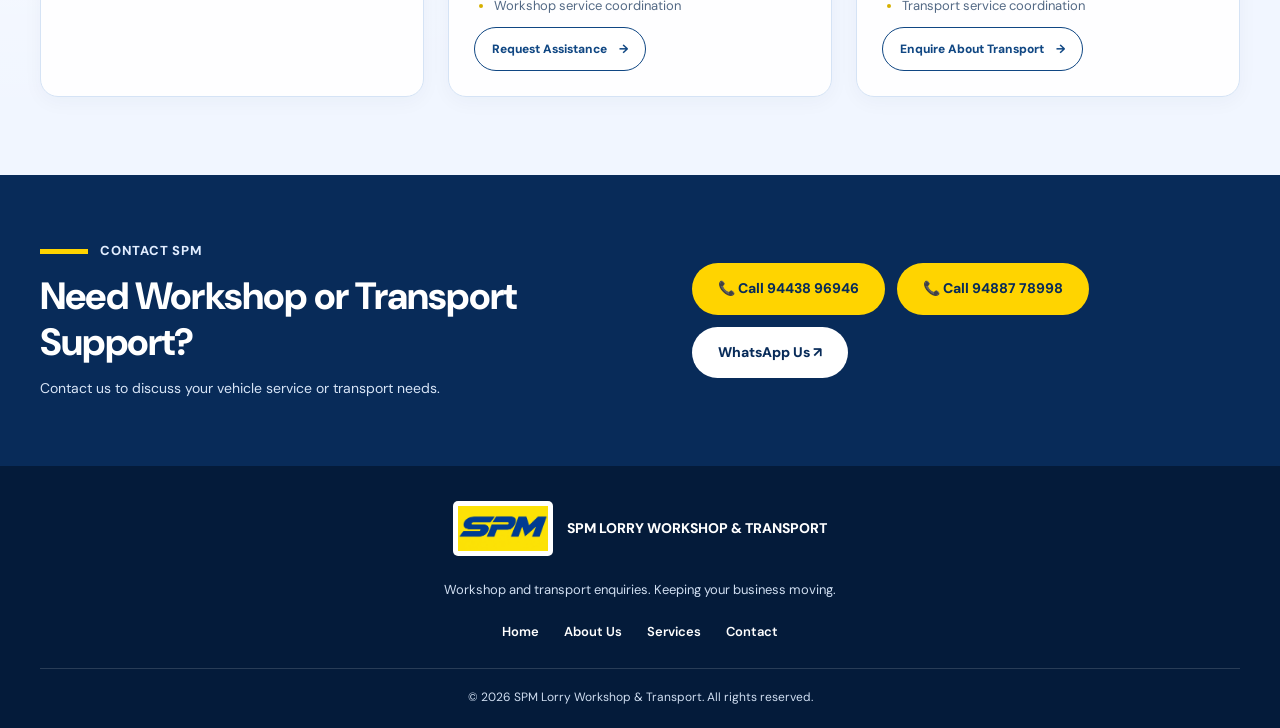
==== commit 6e5a4297: "full code update" ====
--- a/index.html
+++ b/index.html
@@ -5,7 +5,7 @@
   <meta charset="UTF-8">
   <meta name="viewport" content="width=device-width, initial-scale=1.0">
 
-  <title>SPM Lorry Workshop & Transport | Modachur</title>
+  <title>SPM Lorry Workshop & Transport | Gobi</title>
 
   <meta name="description"
         content="SPM Lorry Workshop & Transport provides heavy vehicle repair, lorry servicing, breakdown assistance and goods transport in Modachur, Tamil Nadu.">
@@ -128,15 +128,16 @@
           <h2>Keeping Your Business Moving</h2>
 
           <p>
-            SPM Lorry Workshop & Transport supports heavy vehicle
-            owners and transport operators with dependable workshop
-            services and transport solutions.
-          </p>
-
-          <p>
-            From regular maintenance to major repairs, our focus is
-            on helping your vehicle stay road-ready and your business
-            keep moving.
+            Founded by <strong>S. P. Muthusamy in 1992</strong>,
+            SPM Lorry Workshop &amp; Transport has been providing
+            dependable heavy vehicle workshop services and transport
+            solutions for lorry owners and transport operators.
+          </p>
+
+          <p>
+            From regular maintenance to major repairs, we focus on
+            keeping your vehicle road-ready and reducing downtime
+            so your business can keep moving with confidence.
           </p>
 
           <a href="#contact" class="text-link">
@@ -145,7 +146,7 @@
         </div>
 
         <div class="about-highlight" id="experience">
-          <div class="highlight-number">30<span>+</span></div>
+          <div class="highlight-number">25<span>+</span></div>
           <h3>Years of Experience</h3>
           <p>
             Experience in workshop and heavy vehicle service work.
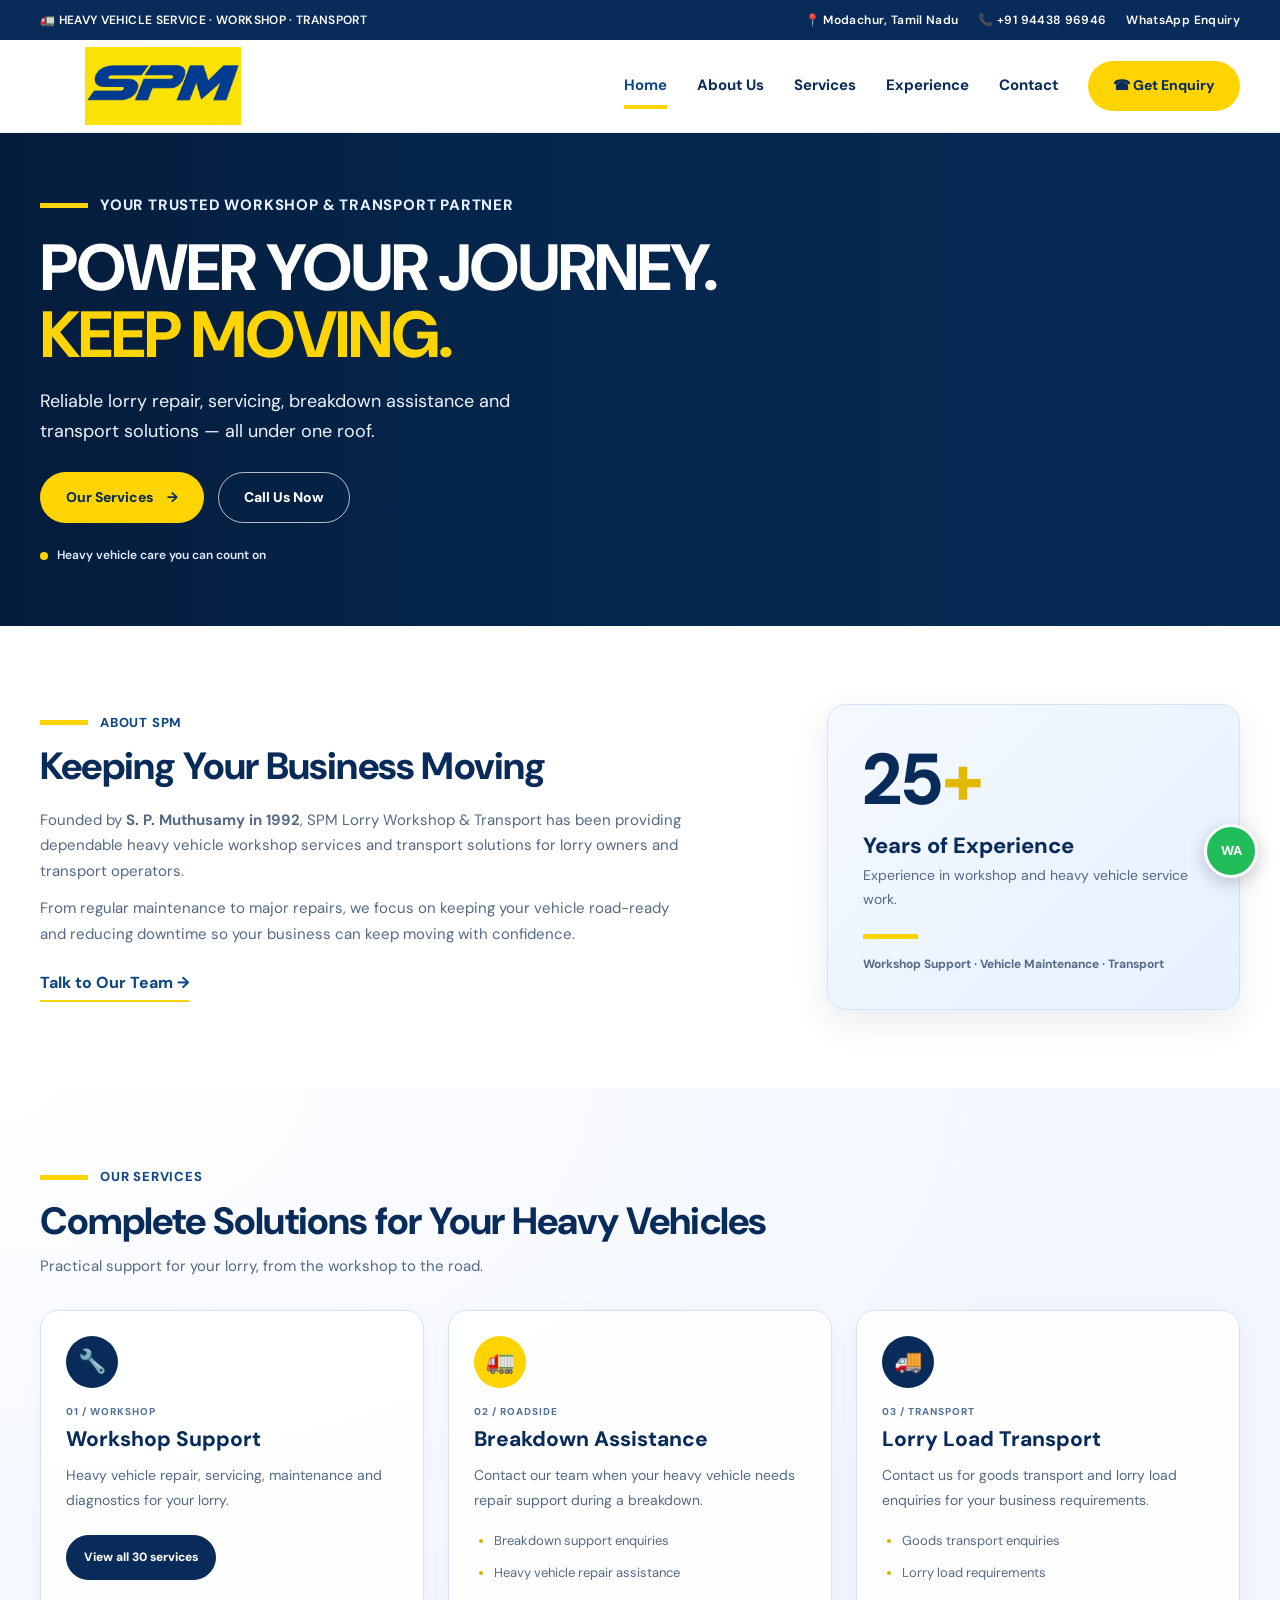
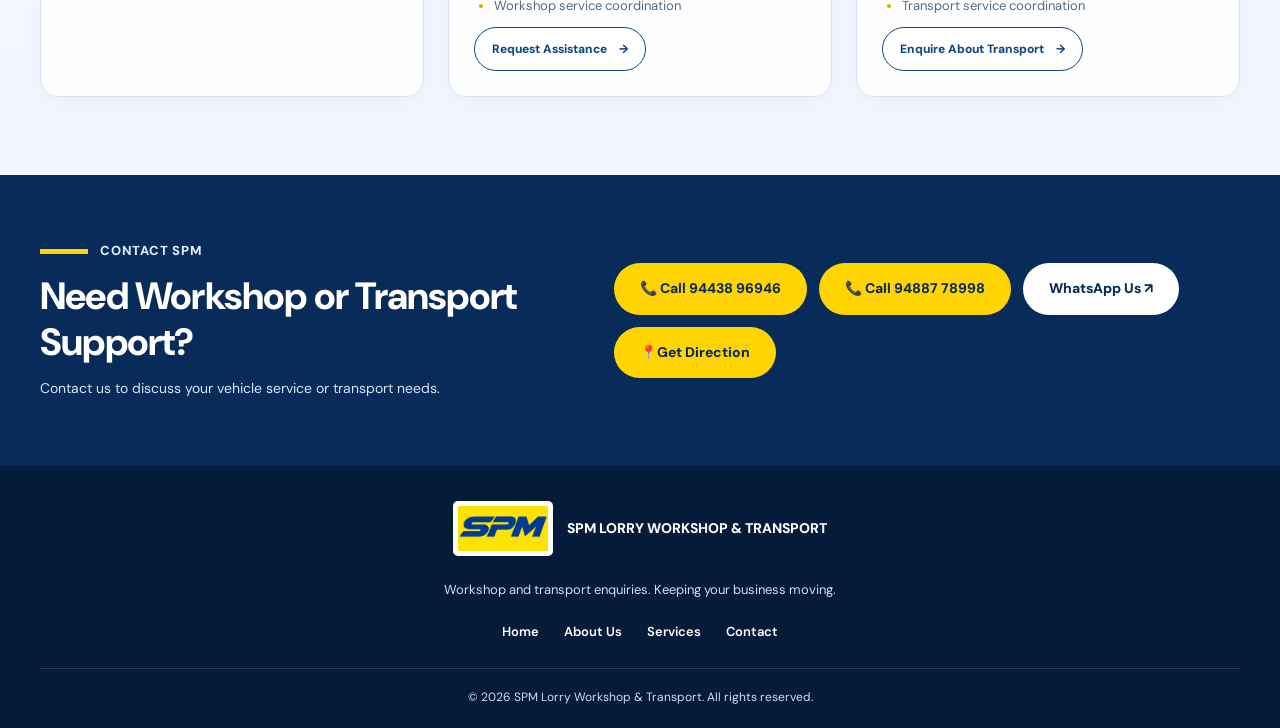
==== commit 66c0b6c8: "update the code" ====
--- a/index.html
+++ b/index.html
@@ -1,4 +1,3 @@
-
 <!DOCTYPE html>
 <html lang="en">
 <head>
@@ -13,15 +12,12 @@
   <meta name="theme-color" content="#082b59">
 
   <!-- Website tab icon -->
-  <link rel="icon" href="favicon.ico" type="image/x-icon">
-  <link rel="icon" href="spm-favicon.png" type="image/png">
+  <link rel="icon" href="images/icon_spm.png" type="image/png">
 
   <!-- Google Fonts -->
   <link rel="preconnect" href="https://fonts.googleapis.com">
   <link rel="preconnect" href="https://fonts.gstatic.com" crossorigin>
-  <link href="https://fonts.googleapis.com/css2?family=DM+Sans:wght@400;500;600;700;800&display=swap"
-        rel="stylesheet">
-
+  <link href="https://fonts.googleapis.com/css2?family=DM+Sans:wght@400;500;600;700;800&display=swap" rel="stylesheet">
   <!-- CSS -->
   <link rel="stylesheet" href="style.css">
 </head>
@@ -32,24 +28,19 @@
   <div class="topbar">
     <div class="container topbar-content">
       <p>🚛 HEAVY VEHICLE SERVICE · WORKSHOP · TRANSPORT</p>
-
       <div class="topbar-contact">
         <a href="https://www.google.com/maps/place/S.P.M+Lorry+Workshop/@11.4162478,77.431766,740m/data=!3m2!1e3!4b1!4m6!3m5!1s0x3ba917005aa856c9:0xae82d59c494c761!8m2!3d11.4162426!4d77.4343409!16s%2Fg%2F11wy0bgy2m?entry=ttu&g_ep=EgoyMDI2MTAyMC4wIKXMDSoASAFQAw%3D%3D" target="_blank" rel="noopener noreferrer">📍 Modachur, Tamil Nadu</a>
         <a href="tel:+919443896946">📞 +91 94438 96946</a>
-        <a href="https://wa.me/919443896946" target="_blank"
-           rel="noopener noreferrer">WhatsApp Enquiry</a>
+        <a href="https://wa.me/919443896946" target="_blank" rel="noopener noreferrer">WhatsApp Enquiry</a>
       </div>
     </div>
   </div>
-
   <!-- HEADER -->
   <header class="header">
     <div class="container navbar">
-
       <a href="#home" class="brand" aria-label="SPM home">
         <img src="images/logo.png" alt="SPM Lorry Workshop and Transport logo">
       </a>
-
       <button class="menu-toggle"
               id="menuToggle"
               aria-label="Open navigation menu"
@@ -68,7 +59,7 @@
         <a class="nav-link" href="#contact">Contact</a>
         <a class="nav-cta"
            href="https://wa.me/919443896946?text=Hello%20SPM%2C%20I%20need%20an%20enquiry."
-           target="_blank" rel="noopener noreferrer">
+            target="_blank" rel="noopener noreferrer">
           ☎ Get Enquiry
         </a>
       </nav>
@@ -284,6 +275,9 @@
              class="btn btn-white">
             WhatsApp Us ↗
           </a>
+          <a class="btn btn-yellow"  href="https://www.google.com/maps/place/S.P.M+Lorry+Workshop+Gobi/@11.4162478,77.431766,740m/data=!3m2!1e3!4b1!4m6!3m5!1s0x3ba917005aa856c9:0xae82d59c494c761!8m2!3d11.4162426!4d77.4343409!16s%2Fg%2F11wy0bgy2m?entry=ttu&g_ep=EgoyMDI2MTAyMC4wIKXMDSoASAFQAw%3D%3D">
+            📍Get Direction
+          </a>
         </div>
       </div>
     </section>
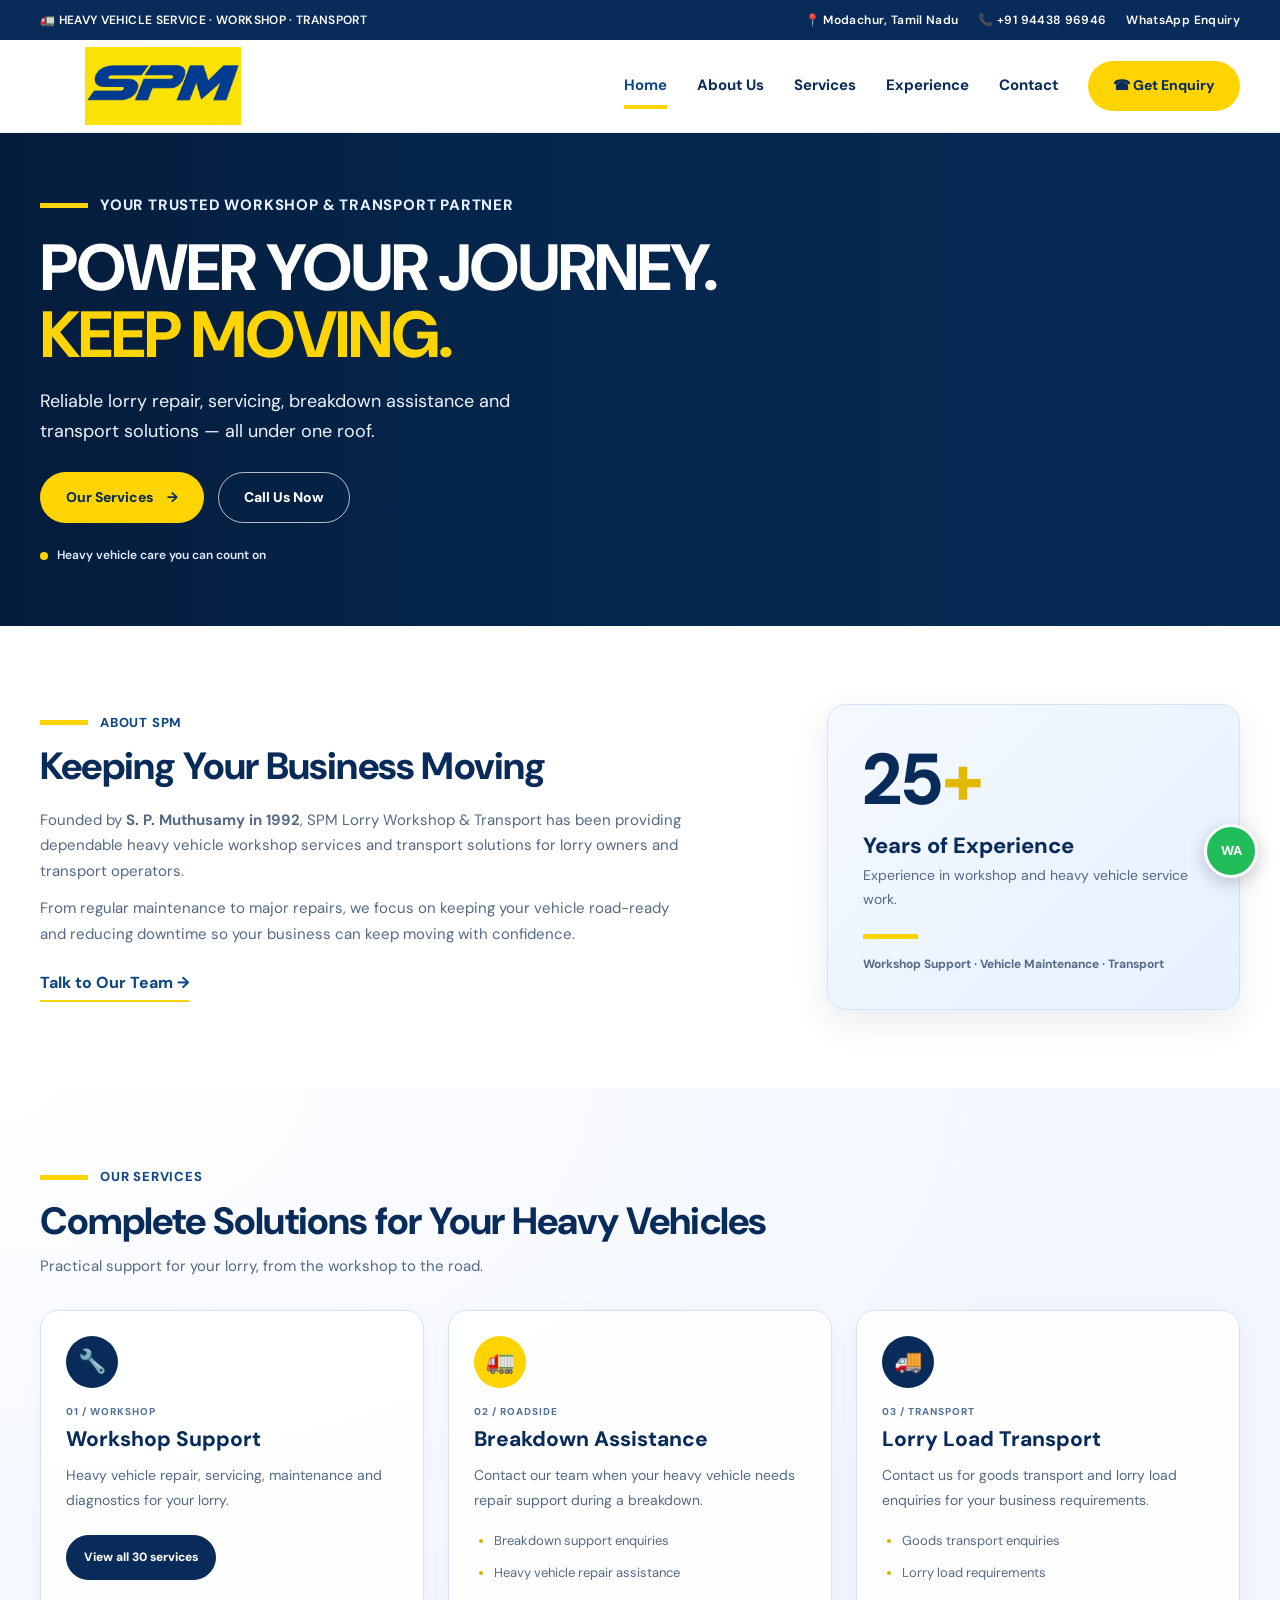
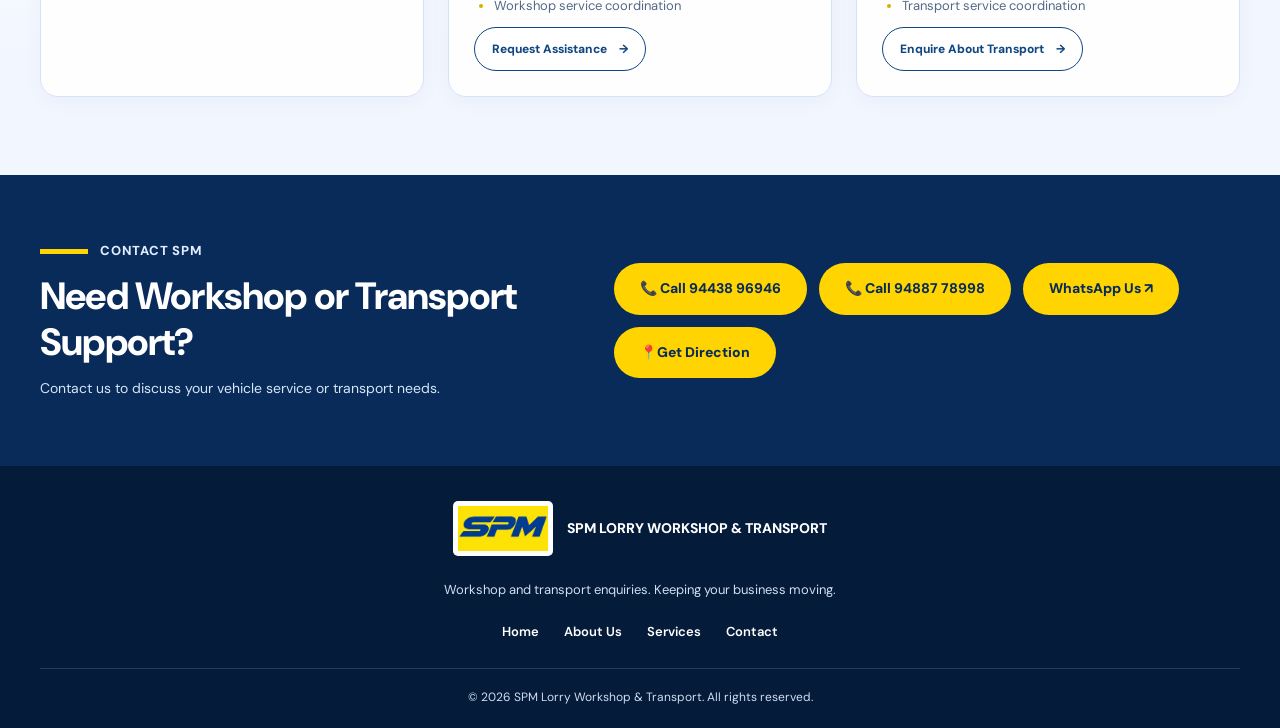
==== commit d37a8b6a: "Change WhatsApp button class from white to yellow" ====
--- a/index.html
+++ b/index.html
@@ -272,7 +272,7 @@
           </a>
           <a href="https://wa.me/919443896946?text=Hello%20SPM%2C%20I%20would%20like%20to%20make%20an%20enquiry."
              target="_blank" rel="noopener noreferrer"
-             class="btn btn-white">
+             class="btn btn-yellow">
             WhatsApp Us ↗
           </a>
           <a class="btn btn-yellow"  href="https://www.google.com/maps/place/S.P.M+Lorry+Workshop+Gobi/@11.4162478,77.431766,740m/data=!3m2!1e3!4b1!4m6!3m5!1s0x3ba917005aa856c9:0xae82d59c494c761!8m2!3d11.4162426!4d77.4343409!16s%2Fg%2F11wy0bgy2m?entry=ttu&g_ep=EgoyMDI2MTAyMC4wIKXMDSoASAFQAw%3D%3D">
